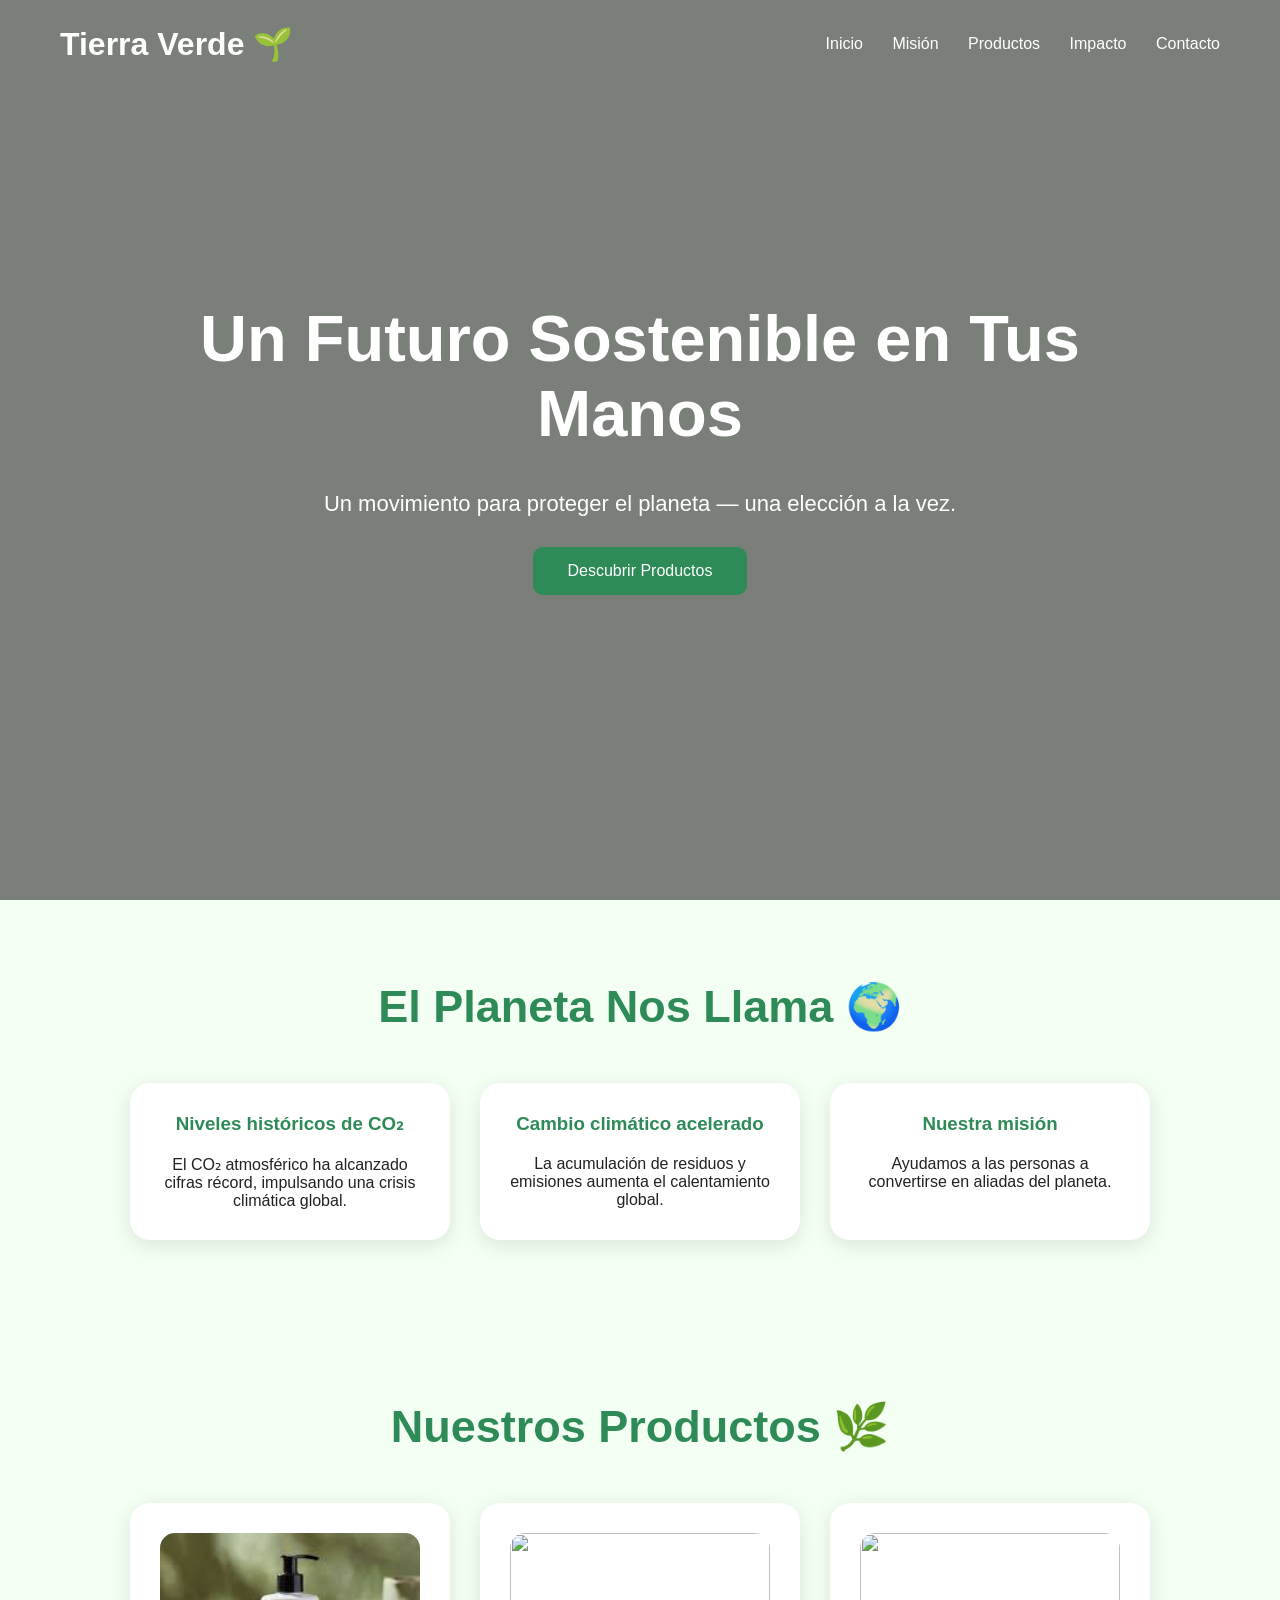
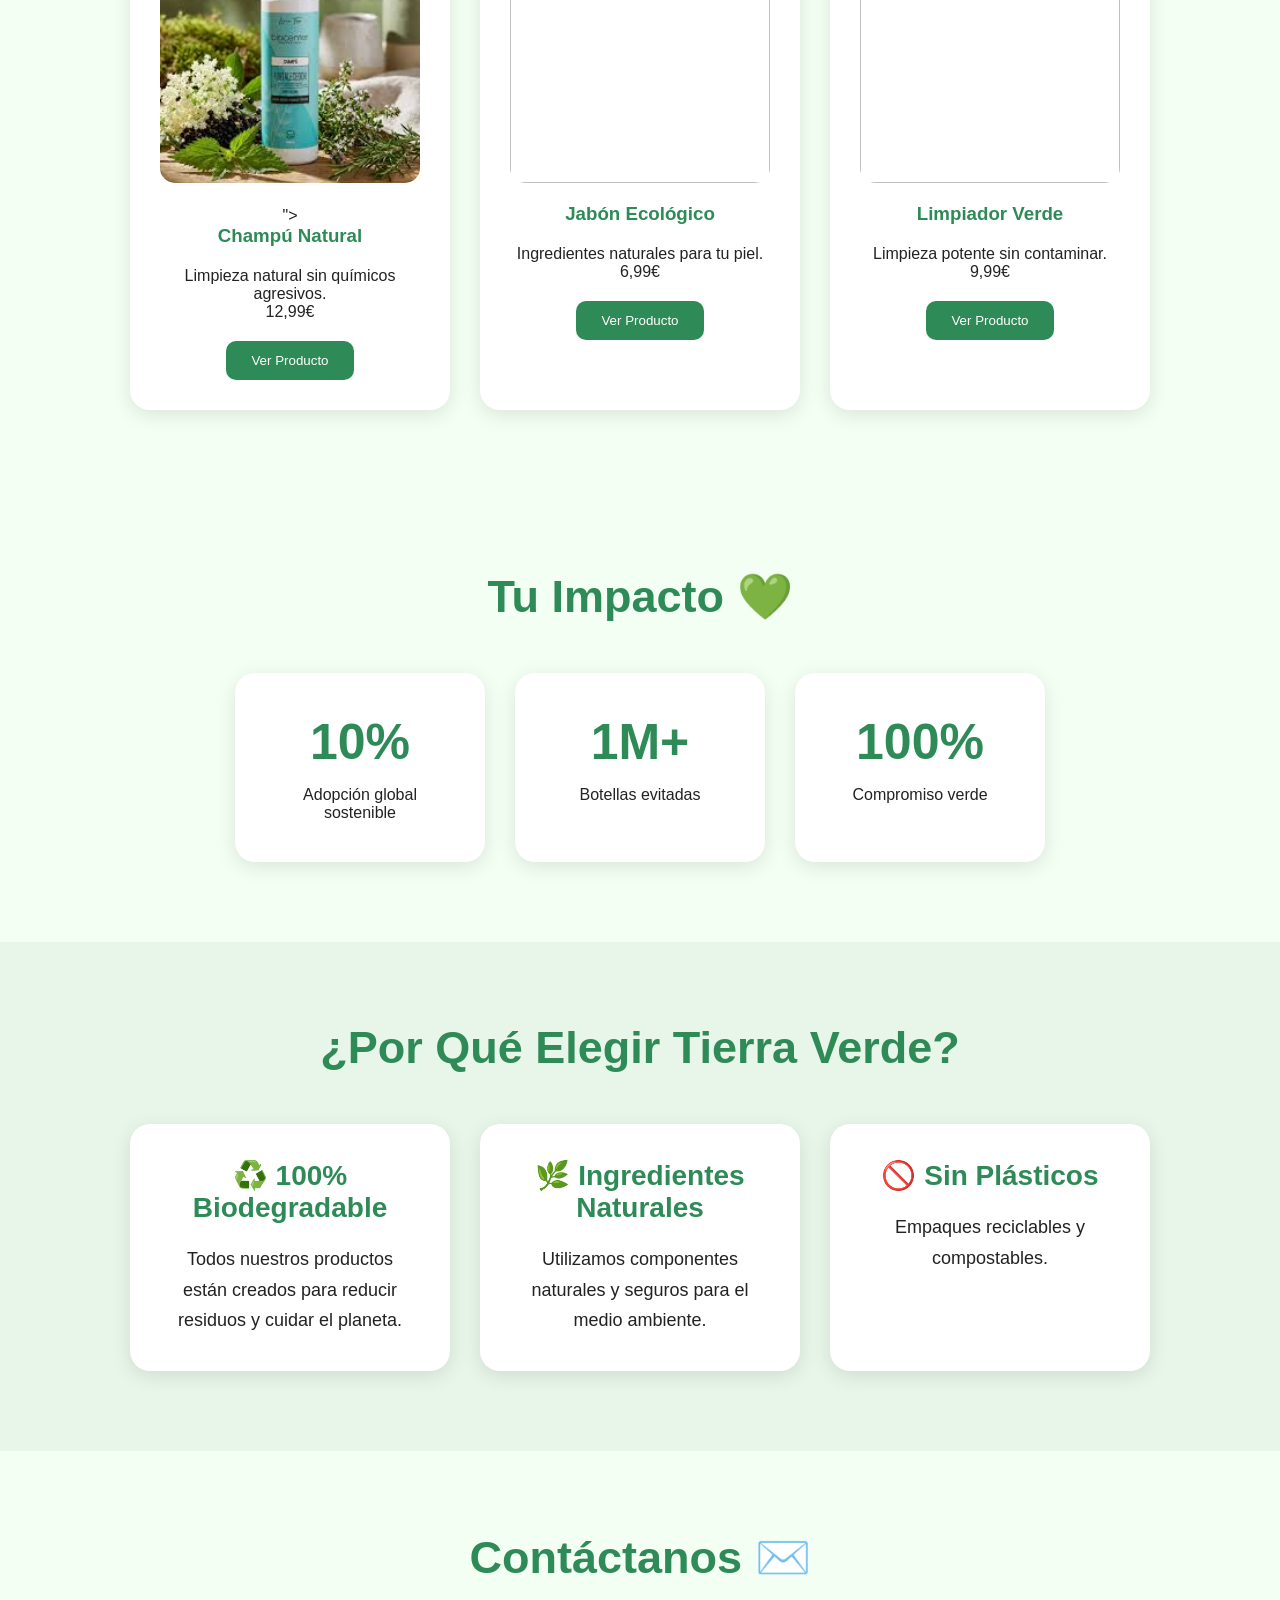
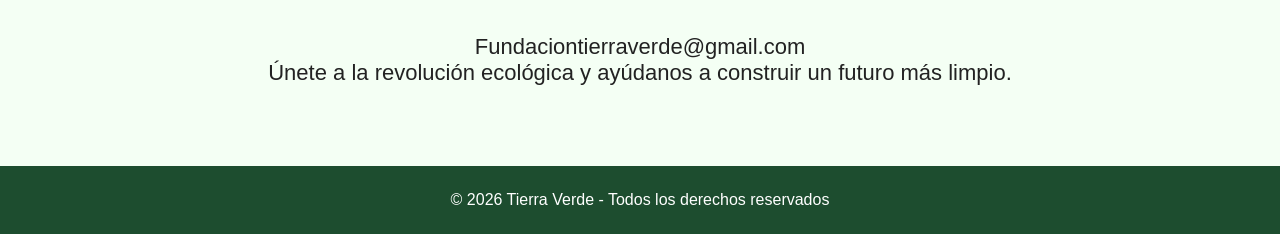
==== index.html @ 9b7dbc49 "first commit" ====
<!DOCTYPE html>
<html lang="es">

<head>

    <meta charset="UTF-8">

    <meta name="viewport" content="width=device-width, initial-scale=1.0">

    <title>Tierra Verde</title>

    <link rel="stylesheet" href="styles.css">

</head>

<body>

    <!-- HERO -->

    <header class="hero">

        <nav>

            <h1>Tierra Verde 🌱</h1>

            <div class="menu">

                <a href="#inicio">Inicio</a>

                <a href="#mision">Misión</a>

                <a href="#productos">Productos</a>

                <a href="#impacto">Impacto</a>

                <a href="#contacto">Contacto</a>

            </div>

        </nav>

        <div class="hero-texto">

            <h2>
                Un Futuro Sostenible en Tus Manos
            </h2>

            <p>
                Un movimiento para proteger el planeta —
                una elección a la vez.
            </p>

            <a href="#productos" class="boton">
                Descubrir Productos
            </a>

        </div>

    </header>

    <!-- MISION -->

    <section class="mision" id="mision">

        <h2>El Planeta Nos Llama 🌍</h2>

        <div class="cards">

            <div class="card">

                <h3>Niveles históricos de CO₂</h3>

                <p>
                    El CO₂ atmosférico ha alcanzado cifras récord,
                    impulsando una crisis climática global.
                </p>

            </div>

            <div class="card">

                <h3>Cambio climático acelerado</h3>

                <p>
                    La acumulación de residuos y emisiones aumenta
                    el calentamiento global.
                </p>

            </div>

            <div class="card">

                <h3>Nuestra misión</h3>

                <p>
                    Ayudamos a las personas a convertirse
                    en aliadas del planeta.
                </p>

            </div>

        </div>

    </section>

    <!-- PRODUCTOS -->

    <section class="productos" id="productos">

        <h2>Nuestros Productos 🌿</h2>

        <div class="productos-grid">

            <!-- PRODUCTO 1 -->

            <div class="producto">

                <img src="[data-uri]">
">

                <h3>Champú Natural</h3>

                <p>
                    Limpieza natural sin químicos agresivos.
                </p>

                <div class="precio">
                    12,99€
                </div>

                <a href="champu.html">

                    <button>
                        Ver Producto
                    </button>

                </a>

            </div>

            <!-- PRODUCTO 2 -->

            <div class="producto">

                <img src="https://www.chagrinvalleysoapandsalve.com/cdn/shop/files/NaturalSoap-CitrusWoods-1.jpg?v=1762457590">

                <h3>Jabón Ecológico</h3>

                <p>
                    Ingredientes naturales para tu piel.
                </p>

                <div class="precio">
                    6,99€
                </div>

                <a href="jabon.html">

                    <button>
                        Ver Producto
                    </button>

                </a>

            </div>

            <!-- PRODUCTO 3 -->

            <div class="producto">

                <img src="">

                <h3>Limpiador Verde</h3>

                <p>
                    Limpieza potente sin contaminar.
                </p>

                <div class="precio">
                    9,99€
                </div>

                <a href="limpiador.html">

                    <button>
                        Ver Producto
                    </button>

                </a>

            </div>

        </div>

    </section>

    <!-- IMPACTO -->

    <section class="impacto" id="impacto">

        <h2>Tu Impacto 💚</h2>

        <div class="impacto-grid">

            <div>

                <h3>10%</h3>

                <p>
                    Adopción global sostenible
                </p>

            </div>

            <div>

                <h3>1M+</h3>

                <p>
                    Botellas evitadas
                </p>

            </div>

            <div>

                <h3>100%</h3>

                <p>
                    Compromiso verde
                </p>

            </div>

        </div>

    </section>

    <!-- BENEFICIOS -->

    <section class="beneficios">

        <h2>¿Por Qué Elegir Tierra Verde?</h2>

        <div class="beneficios-grid">

            <div class="beneficio">

                <h3>♻️ 100% Biodegradable</h3>

                <p>
                    Todos nuestros productos están creados
                    para reducir residuos y cuidar el planeta.
                </p>

            </div>

            <div class="beneficio">

                <h3>🌿 Ingredientes Naturales</h3>

                <p>
                    Utilizamos componentes naturales y seguros
                    para el medio ambiente.
                </p>

            </div>

            <div class="beneficio">

                <h3>🚫 Sin Plásticos</h3>

                <p>
                    Empaques reciclables y compostables.
                </p>

            </div>

        </div>

    </section>

    <!-- CONTACTO -->

    <section class="contacto" id="contacto">

        <h2>Contáctanos ✉️</h2>

        <p>
            Fundaciontierraverde@gmail.com
        </p>

        <p>
            Únete a la revolución ecológica y ayúdanos
            a construir un futuro más limpio.
        </p>

    </section>

    <!-- FOOTER -->

    <footer>

        <p>
            © 2026 Tierra Verde - Todos los derechos reservados
        </p>

    </footer>

</body>

</html>
---- styles.css ----
*{
    margin:0;
    padding:0;
    box-sizing:border-box;
    font-family:Arial, sans-serif;
}

body{
    background:#f4fff4;
    color:#222;
}

.hero{
    height:100vh;

    background:
    linear-gradient(rgba(0,0,0,0.5),
    rgba(0,0,0,0.5)),
    url('https://images.unsplash.com/photo-1506744038136-46273834b3fb?q=80&w=1600');

    background-size:cover;
    background-position:center;

    color:white;
}

nav{
    display:flex;
    justify-content:space-between;
    align-items:center;
    padding:25px 60px;
}

nav h1{
    font-size:32px;
}

.menu a{
    color:white;
    text-decoration:none;
    margin-left:25px;
    transition:0.3s;
}

.menu a:hover{
    color:#7CFC00;
}

.hero-texto{
    height:80%;

    display:flex;
    flex-direction:column;
    justify-content:center;
    align-items:center;

    text-align:center;
    padding:20px;
}

.hero-texto h2{
    font-size:70px;
    max-width:900px;
}

.hero-texto p{
    margin-top:20px;
    font-size:22px;
}

.boton{
    margin-top:30px;

    background:#2e8b57;
    color:white;

    padding:15px 35px;

    border-radius:10px;

    text-decoration:none;

    transition:0.3s;
}

.boton:hover{
    background:#246b45;
}

.mision,
.productos,
.impacto,
.contacto{
    padding:80px 40px;
    text-align:center;
}

.mision h2,
.productos h2,
.impacto h2,
.contacto h2{
    font-size:45px;
    margin-bottom:50px;
    color:#2e8b57;
}

.cards,
.productos-grid,
.impacto-grid{
    display:flex;
    justify-content:center;
    gap:30px;
    flex-wrap:wrap;
}

.card,
.producto{
    background:white;

    width:320px;

    padding:30px;

    border-radius:20px;

    box-shadow:0 5px 20px rgba(0,0,0,0.1);

    transition:0.3s;
}

.card:hover,
.producto:hover{
    transform:translateY(-10px);
}

.card h3,
.producto h3{
    margin-bottom:20px;
    color:#2e8b57;
}

.producto img{
    width:100%;
    height:250px;

    object-fit:cover;

    border-radius:15px;

    margin-bottom:20px;
}

.producto button{
    margin-top:20px;

    padding:12px 25px;

    border:none;

    background:#2e8b57;
    color:white;

    border-radius:10px;

    cursor:pointer;

    transition:0.3s;
}

.producto button:hover{
    background:#246b45;
}

.impacto-grid div{
    background:white;

    width:250px;

    padding:40px;

    border-radius:20px;

    box-shadow:0 5px 20px rgba(0,0,0,0.1);
}

.impacto-grid h3{
    font-size:50px;

    color:#2e8b57;

    margin-bottom:15px;
}

.contacto p{
    font-size:22px;
}

footer{
    background:#1d4d2f;

    color:white;

    text-align:center;

    padding:25px;
} 
 /* RESET */

*{
    margin:0;
    padding:0;
    box-sizing:border-box;
    font-family:Arial, sans-serif;
}

/* BODY */

body{
    background:#f4fff4;
    color:#222;
}

/* HERO PRODUCTOS */

.hero-producto{
    height:70vh;

    background:
    linear-gradient(rgba(0,0,0,0.5),
    rgba(0,0,0,0.5)),
    url('https://images.unsplash.com/photo-1506744038136-46273834b3fb?q=80&w=1600');

    background-size:cover;
    background-position:center;

    color:white;
}

/* NAV */

nav{
    display:flex;
    justify-content:space-between;
    align-items:center;

    padding:25px 60px;
}

nav h1{
    font-size:32px;
}

.menu a{
    color:white;

    text-decoration:none;

    margin-left:25px;

    transition:0.3s;
}

.menu a:hover{
    color:#7CFC00;
}

/* HERO TEXTO */

.hero-texto{
    height:80%;

    display:flex;
    flex-direction:column;
    justify-content:center;
    align-items:center;

    text-align:center;

    padding:20px;
}

.hero-texto h2{
    font-size:65px;

    margin-bottom:20px;
}

.hero-texto p{
    font-size:22px;

    max-width:700px;
}

/* PRODUCTO INFO */

.producto-info{
    display:flex;
    justify-content:center;
    align-items:center;

    gap:60px;

    padding:100px 50px;

    flex-wrap:wrap;
}

.producto-info img{
    width:450px;

    border-radius:20px;

    box-shadow:0 5px 20px rgba(0,0,0,0.2);
}

.texto{
    max-width:600px;
}

.texto h2{
    color:#2e8b57;

    margin-top:20px;
    margin-bottom:15px;

    font-size:35px;
}

.texto p{
    font-size:20px;

    line-height:1.8;
}

/* BENEFICIOS */

.beneficios{
    background:#e8f5e9;

    padding:80px 40px;

    text-align:center;
}

.beneficios h2{
    font-size:45px;

    color:#2e8b57;

    margin-bottom:50px;
}

.beneficios-grid{
    display:flex;
    justify-content:center;

    gap:30px;

    flex-wrap:wrap;
}

.beneficio{
    background:white;

    width:320px;

    padding:35px;

    border-radius:20px;

    box-shadow:0 5px 20px rgba(0,0,0,0.1);

    transition:0.3s;
}

.beneficio:hover{
    transform:translateY(-10px);
}

.beneficio h3{
    color:#2e8b57;

    margin-bottom:20px;

    font-size:28px;
}

.beneficio p{
    font-size:18px;

    line-height:1.7;
}

/* PRECIO */

.precio-section{
    padding:90px 40px;

    text-align:center;
}

.precio-section h2{
    font-size:45px;

    color:#2e8b57;

    margin-bottom:40px;
}

.precio-card{
    background:white;

    max-width:500px;

    margin:auto;

    padding:50px;

    border-radius:25px;

    box-shadow:0 5px 25px rgba(0,0,0,0.15);
}

.precio-card h3{
    font-size:60px;

    color:#2e8b57;

    margin-bottom:20px;
}

.precio-card p{
    font-size:20px;

    line-height:1.8;
}

/* FOOTER */

footer{
    background:#1d4d2f;

    color:white;

    text-align:center;

    padding:25px;
}

/* RESPONSIVE */

@media(max-width:900px){

    nav{
        flex-direction:column;
        gap:20px;
    }

    .menu{
        display:flex;
        flex-wrap:wrap;
        justify-content:center;
    }

    .hero-texto h2{
        font-size:45px;
    }

    .producto-info img{
        width:100%;
        max-width:400px;
    }

    .texto h2{
        font-size:28px;
    }

    .beneficios h2,
    .precio-section h2{
        font-size:35px;
    }

}
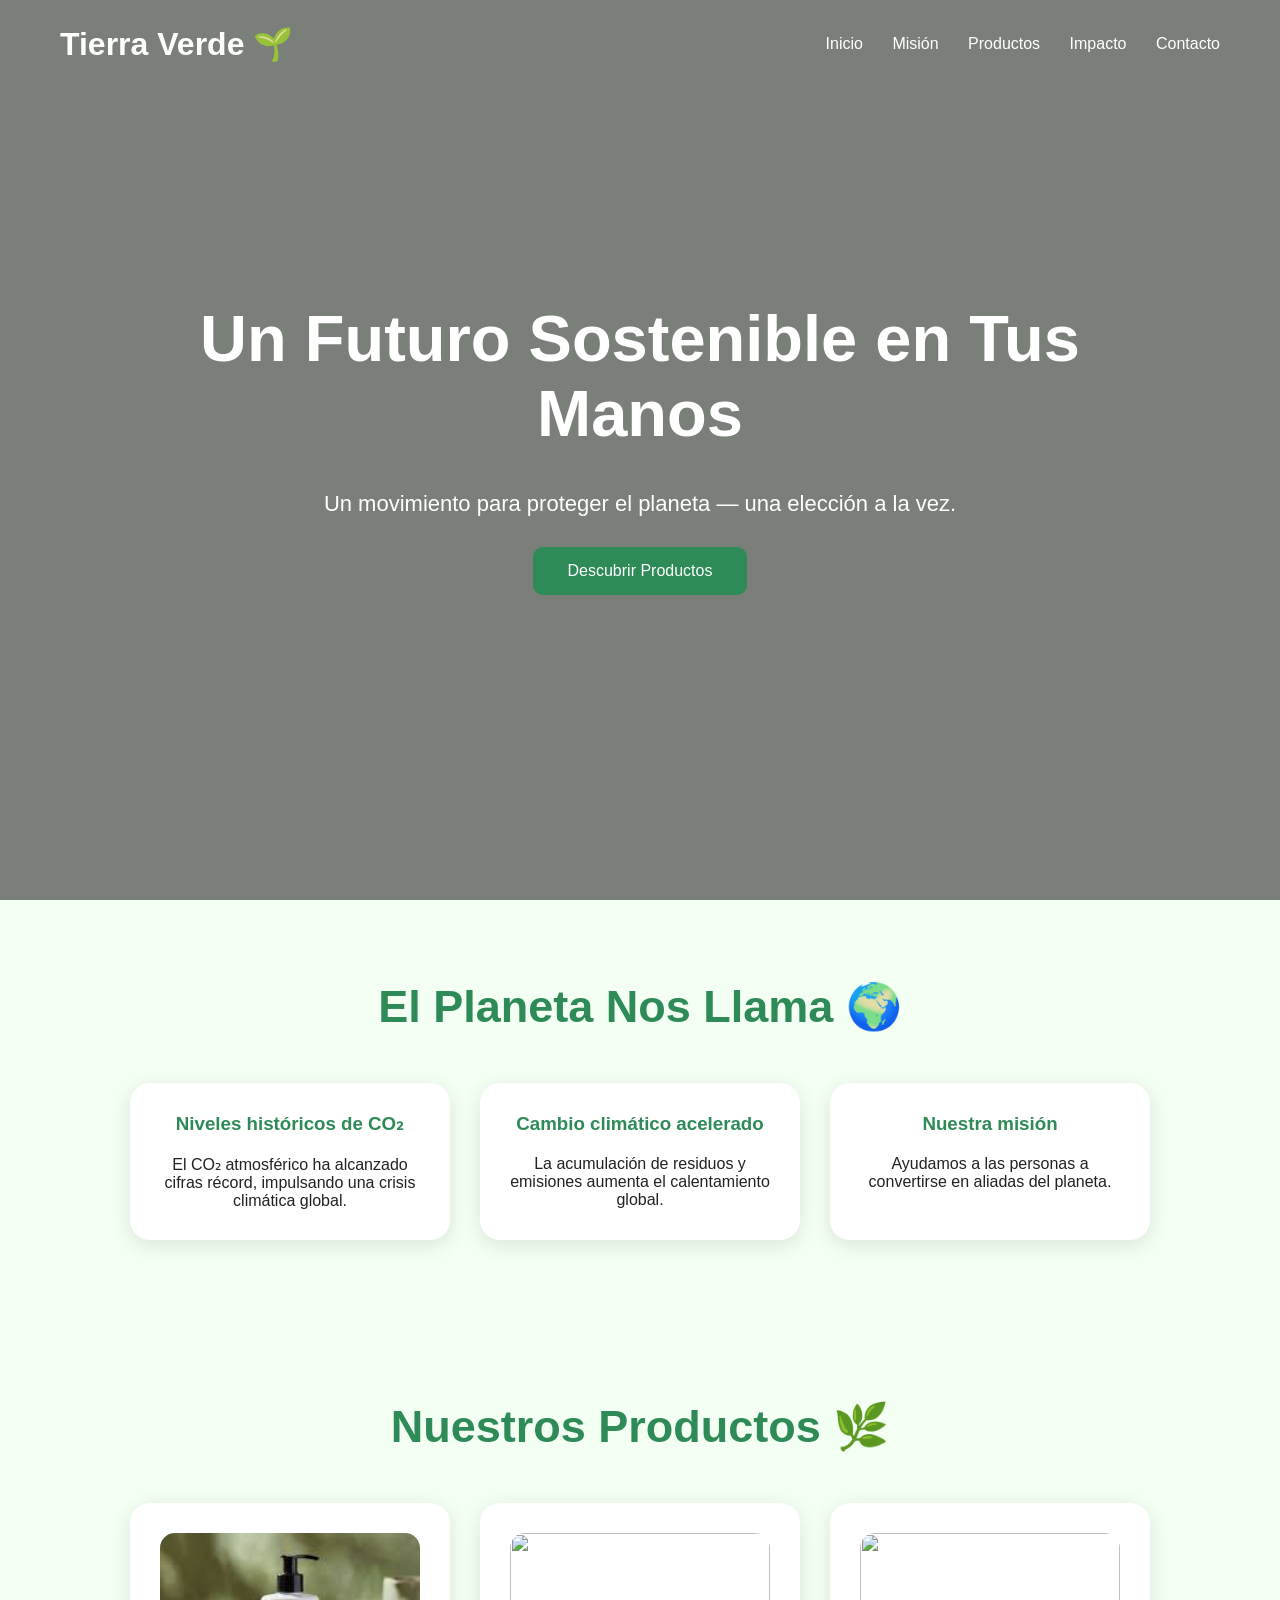
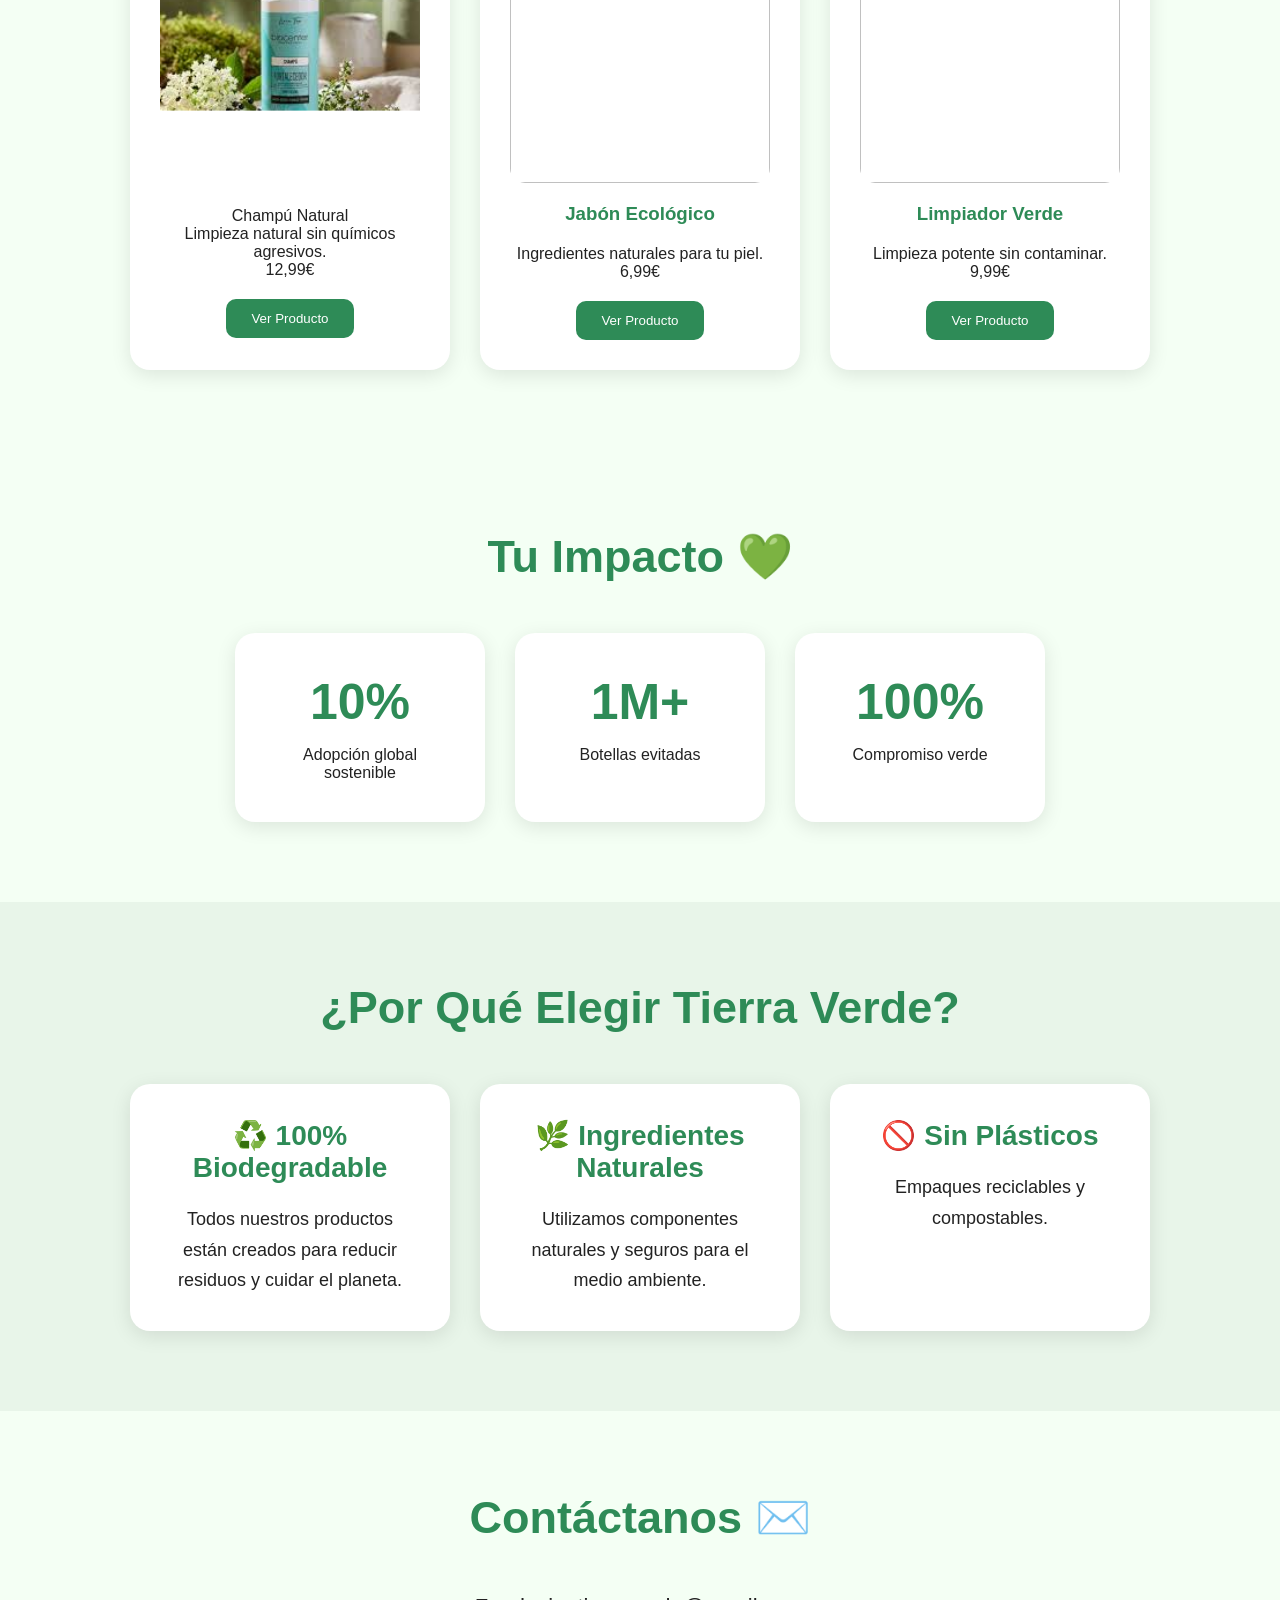
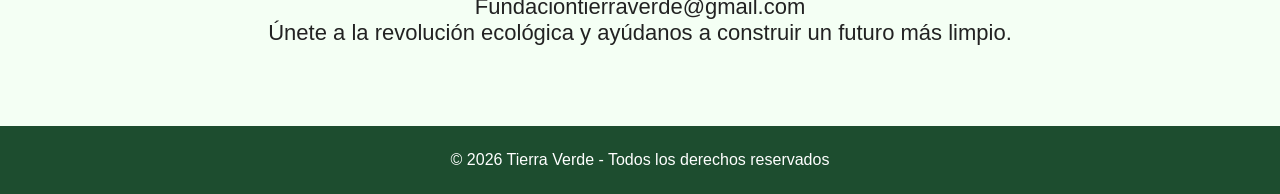
==== commit 46e2333f: "areglar la pagina web" ====
--- a/index.html
+++ b/index.html
@@ -115,8 +115,7 @@
 
             <div class="producto">
 
-                <img src="[data-uri]">
-">
+                <img src="[data-uri]"Ktqeb5CQw0PWvPajKWUVUkrQv8S2cQHuYq8pu2Q3lpn1tpc0hSnoJmNCSNdazoxxe6GaElgRqQig7QpmBrttt0p+32jFsLFw3VtAgqAhNosBJZ+kmN53960PC+ALZEic2zQWhiANcjnT6/WtNTc6ehFJ5ZEp0Zn/Vi9ciUS1lAlpBF0N8TAqYkQYGm41O9U4jwvirUlIYBjENJ5RIZZjUDTvM6RrW8a+F6EDb4fp8OlRs4pTrmBPYH9tD1riX1DW7pUZObPKr8xqDmI1LMSwy66gnTSAJ7aV9sWTcbKFY3SwEaBT01HTTrWs8SeHLl9mu2YZiOdJCuTOhA2b5nYbVd/o5wjLiLgvWyji3CZ1IJ1EwdjGn1r0HvIrReostLoq8WNvDPg23aXPeCszLqv8AAFkEkA+gE+9MOO8SgZV0c66alB6+p039+1F8RxZtZgBmZhktqNdADnduwnT/AC+hrKXUa5cFsMOY8xWSJO5LbudK8SLnrz+TUf6eiOzOcZxyFspSSIKsGMAjcQNJ9TrpXqHiK4GRW6kA+4NY7F+H7Vslke6CpJAUqSABsBELruTp2FaJ1+0W8toyU0AYqGKjWYmPTfoa+i2u40uHFM495pynKDirq7/gXWrsHUSCSfzj+dW32kAqNQQenQ7wdD7V8u8Pug/3bdNtf0ovCWbqmRbft8BP6j0rqi4tdnNKM7pp/sQwBctmYRpA211nYAev1pmGqItXW3tt30Qjf2FWpgLx2tt8xH610waOXV05t4Tf/hVfeBPasxfwD37lwW1PnS6ARkcJmBFxc0FgRAGXMfiiJFbZOCXD8RCj3k/QafnXnuJ+8v3rThrhW4y201y+WjOWLE/CO8RuTXDv5RajXg7/AKdt5w5SmqFdjh1xrpTzObOEAabaqdS7PnClAADoRJ19jo8ZaIdbWEdimdrL4gM5W4twAtISBpluHeOUmetQZiLFu5dQ3UdimQMVYAfEpOs2oU7bGBpWkF/DWbC/Z762BcFvkY/[base64]/hyz2g0n4NjPKuZrOIa2VLA2zF8FSZRSFPNvlynXqCTpWXw1ySUZHMEhgkExO4BGVl2iQdxM1oMX4kvKtm1curYRcl224Vc3wnJmW2FAOoOgjbeqtt22HHybb/WvE/7rD//ALP/ALddWQ/t9f8A5riPpcrqv5H7ZVR9mwfwphLSFktXiyiQUId/dVblJ+VY3iluyDJS6d5XE2kG/XQTO9anD4JN/teMB31vk/kV/[base64]/ElMySChkZdII21ie1AtjLhti2H+7BkLHv8+p+tKeitRpvFFRY4vpcxF18rAy0xnEZZ5SZg9tNYr7adLBZWdmufCSv8K9Quwk95Me9Bf2eygXUZdIMZtQG7jcdQaGVC05ATG41P0rV6fgJRphN7FToFbJuF0An8TRv00/eqbGIuDNkJGkEzlgfIx3+lVtjpXKYO24j6xE1JcU0xLa6woifpA71UU14Io03COKAIPNIQCAubMWMDmLHbpWkwt6QCNjrXnHn66trGucSR6AkU2wHHriA5mNwnXXKAPQHqTXTo6tYkaQl4Zv1uVatysKPFN3fyT/zJ+xqFzxPiD8KIvqWn8gP3ruWpFG3xyZuMVfABJMevas/e4vgb9k2C4t5gRnZIMx8UqsHXXU7xWSx2JxF7+9vcv4EEKffXWhvso/F/wDiP5VjrTUjTT067Csdg0wLtfS5bu22gDywAoZoUAg3GkkBpJ7kjaKHs3heBtXQhIJa2ZjKNWyzb3GZiSOsk7jQUWgCczggiIZWH0IFD8OdbO7hmUHIQrEqTuQIiTSjJENK/sHm1iAGzhucnR87Z/8Agcrr16negCpU/[base64]/[base64]/wDhLP0uf/1XUX5Nz8Q+r/zrqMFfH9zZ4PGkwHn3BIFM0xOnLI9yWFZQq3Y/Qfzq61iWGsk/l+c1FmppHxF8QVNn/Ol6R9GiqZx/xKMLHQlrwJA2/iFB4XigG+nzo23xRRJJEe80WKjP4rhWLeD9msCGNwhSGNw/4j5hLDWYmh8JbxVhW/8ATraCqx8wW+eWI6kk9tugjTca7D8QRjIBH6aVLFEXYQsQJzHLAmNpkGk4KsEShjCMLg8OWc3sQMtu3zFSIa6RqFg7gkAH3gdYHv8AEBduZ/[base64]/AGqeJXCPoCs+DcOF+Jw3VgdPoxP60txnhN5+7uq3YNlU/qa1dpr+zWk/yv8A+KmuadQw9iT+lNKilg84xvBcRb+O2w9oI/KlTKZPT+vavaltgiCfkaVcR4Haub2x79fpVSwCZ5QcYLZALCW0+EOYJ3y5TX3EX3OqJlBkC5cUZjH4UHKu43k61uL/AIGsFiyNlY76x+1KuL+GrwjKoKqAiqpJMDroNyZJJ6mo/L2RKDk8mYa42TIWJXMXM6lmiJY9fahlBOvTp6D/AL06v8EuoJe3A9SD+UVUuDI/[base64]/LUuzVUh7/AKuD8LfUfyrqVf2/c7/kP511KmFnXOtDGurqBEbvSrcJua6uoY0Oh8Lf8J/SvuC2X2/nXV1NCHdqrn2+VdXVaIZXhtx86ZLsK6upiJXdqFv9K6uoY0SSrLe1dXUgIYnp/XWqrVdXUeR+A63VnWurqskHfeqzX2urJ9lCXjW3zH60k4ttXV1T5LRmX3+dR6fOurqoCS1YtdXUwPi71PvXV1AiNdXV1Aj/2Q=="
 
                 <h3>Champú Natural</h3>
 
@@ -168,7 +167,8 @@
 
             <div class="producto">
 
-                <img src="">
+                <img src="https://encrypted-tbn0.gstatic.com/images?q=tbn:ANd9GcTqqhvyGfQBrnL8jfyY8EwysWkMX4d8jJVMNQ&s"
+">
 
                 <h3>Limpiador Verde</h3>
 
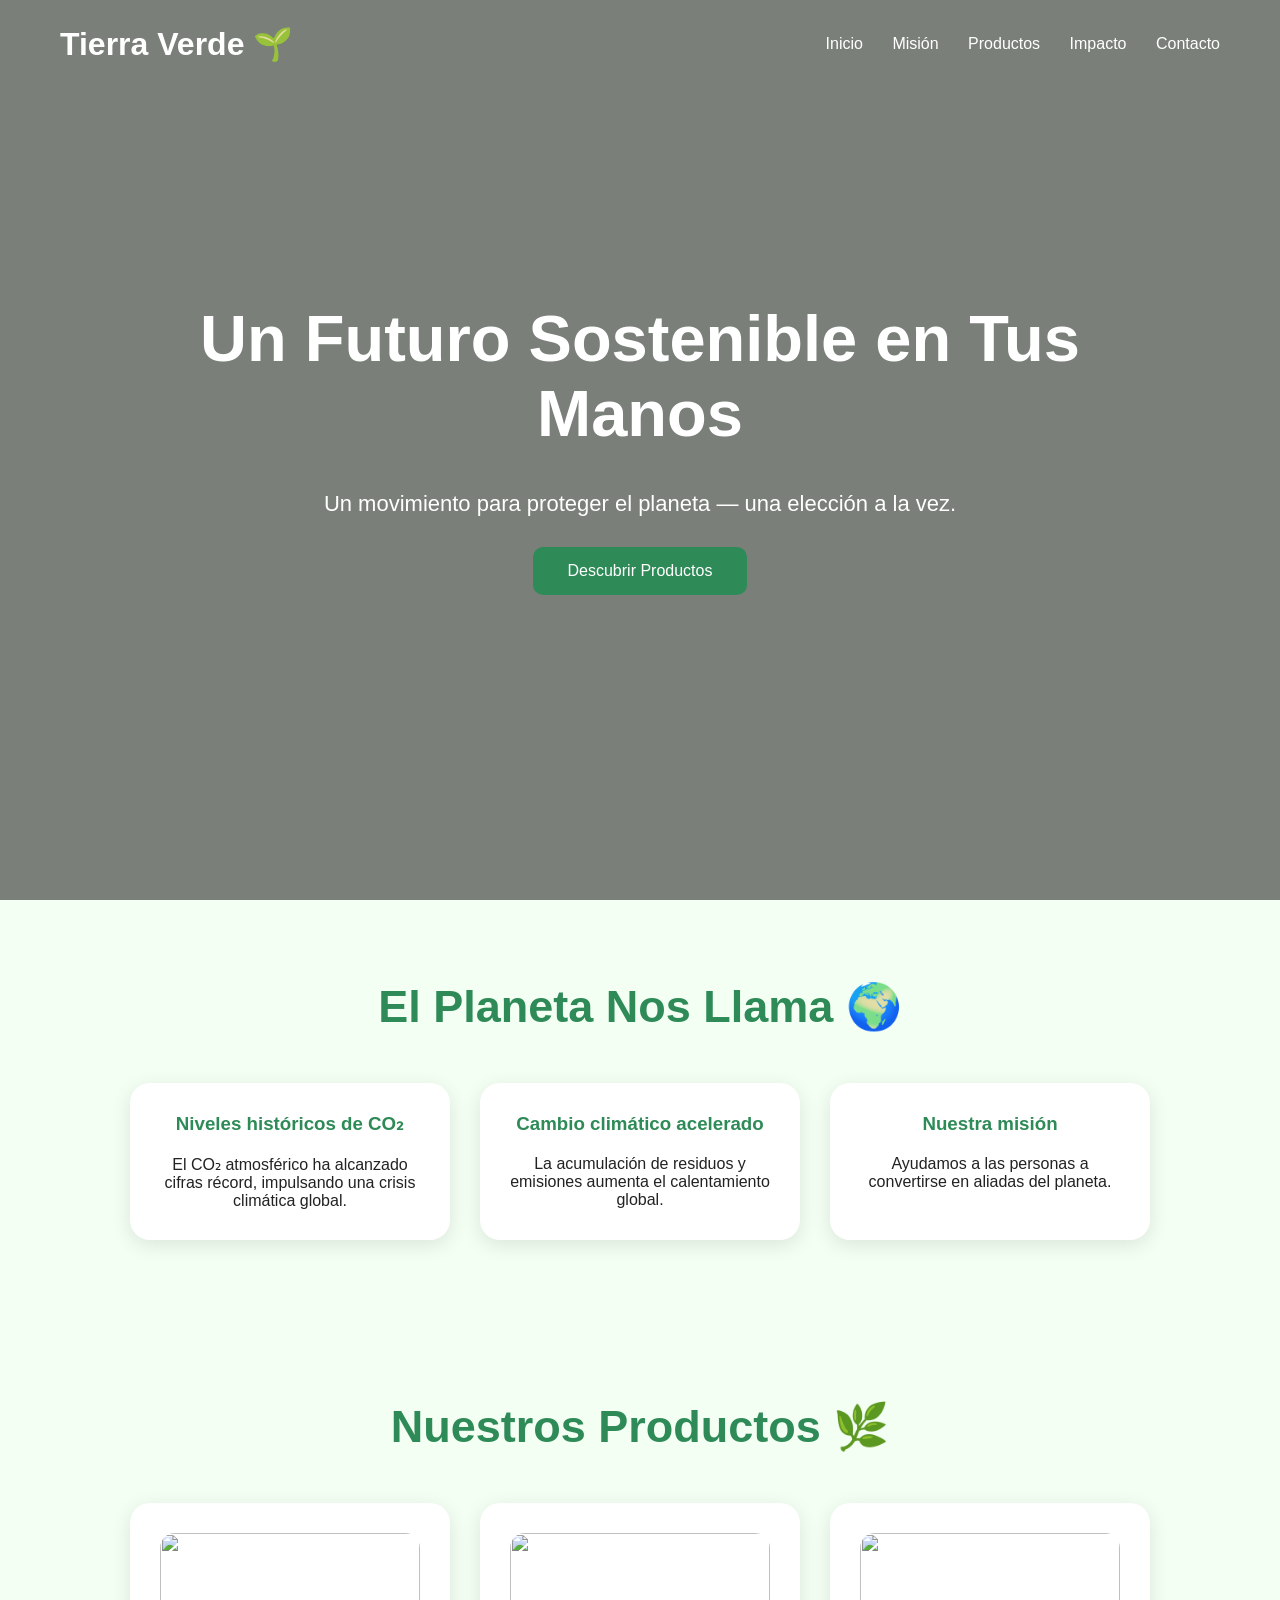
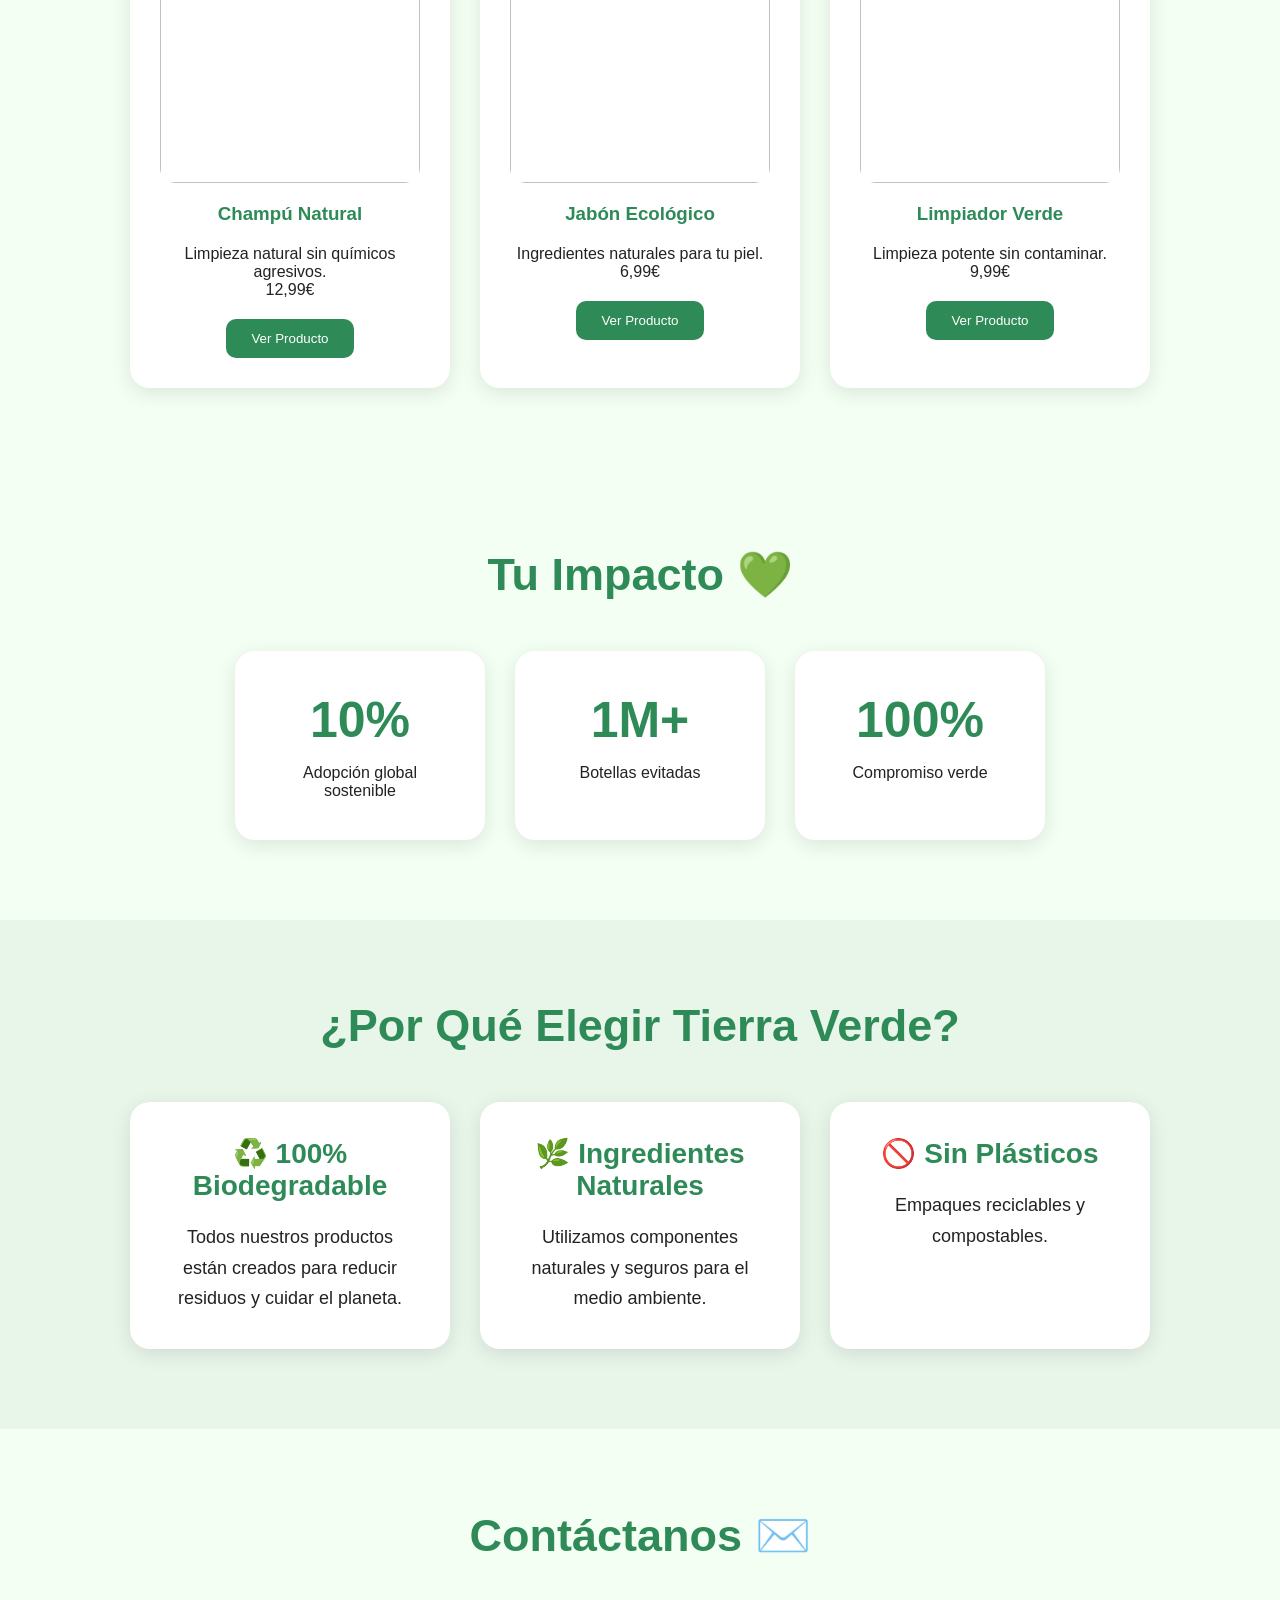
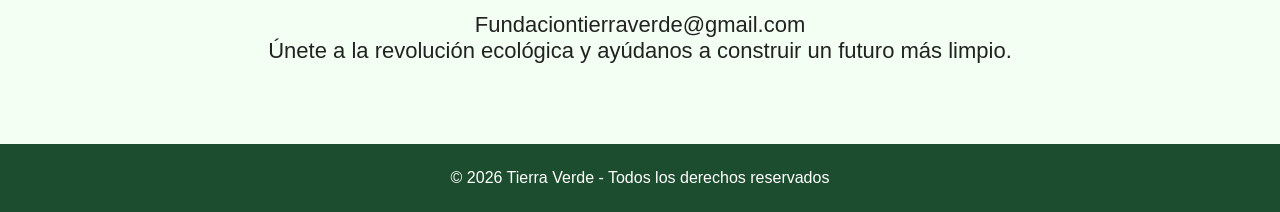
==== commit 8643bf97: "cambio en la pagina web" ====
--- a/index.html
+++ b/index.html
@@ -115,8 +115,7 @@
 
             <div class="producto">
 
-                <img src="[data-uri]"Ktqeb5CQw0PWvPajKWUVUkrQv8S2cQHuYq8pu2Q3lpn1tpc0hSnoJmNCSNdazoxxe6GaElgRqQig7QpmBrttt0p+32jFsLFw3VtAgqAhNosBJZ+kmN53960PC+ALZEic2zQWhiANcjnT6/WtNTc6ehFJ5ZEp0Zn/Vi9ciUS1lAlpBF0N8TAqYkQYGm41O9U4jwvirUlIYBjENJ5RIZZjUDTvM6RrW8a+F6EDb4fp8OlRs4pTrmBPYH9tD1riX1DW7pUZObPKr8xqDmI1LMSwy66gnTSAJ7aV9sWTcbKFY3SwEaBT01HTTrWs8SeHLl9mu2YZiOdJCuTOhA2b5nYbVd/o5wjLiLgvWyji3CZ1IJ1EwdjGn1r0HvIrReostLoq8WNvDPg23aXPeCszLqv8AAFkEkA+gE+9MOO8SgZV0c66alB6+p039+1F8RxZtZgBmZhktqNdADnduwnT/AC+hrKXUa5cFsMOY8xWSJO5LbudK8SLnrz+TUf6eiOzOcZxyFspSSIKsGMAjcQNJ9TrpXqHiK4GRW6kA+4NY7F+H7Vslke6CpJAUqSABsBELruTp2FaJ1+0W8toyU0AYqGKjWYmPTfoa+i2u40uHFM495pynKDirq7/gXWrsHUSCSfzj+dW32kAqNQQenQ7wdD7V8u8Pug/3bdNtf0ovCWbqmRbft8BP6j0rqi4tdnNKM7pp/sQwBctmYRpA211nYAev1pmGqItXW3tt30Qjf2FWpgLx2tt8xH610waOXV05t4Tf/hVfeBPasxfwD37lwW1PnS6ARkcJmBFxc0FgRAGXMfiiJFbZOCXD8RCj3k/QafnXnuJ+8v3rThrhW4y201y+WjOWLE/CO8RuTXDv5RajXg7/AKdt5w5SmqFdjh1xrpTzObOEAabaqdS7PnClAADoRJ19jo8ZaIdbWEdimdrL4gM5W4twAtISBpluHeOUmetQZiLFu5dQ3UdimQMVYAfEpOs2oU7bGBpWkF/DWbC/Z762BcFvkY/[base64]/hyz2g0n4NjPKuZrOIa2VLA2zF8FSZRSFPNvlynXqCTpWXw1ySUZHMEhgkExO4BGVl2iQdxM1oMX4kvKtm1curYRcl224Vc3wnJmW2FAOoOgjbeqtt22HHybb/WvE/7rD//ALP/ALddWQ/t9f8A5riPpcrqv5H7ZVR9mwfwphLSFktXiyiQUId/dVblJ+VY3iluyDJS6d5XE2kG/XQTO9anD4JN/teMB31vk/kV/[base64]/ElMySChkZdII21ie1AtjLhti2H+7BkLHv8+p+tKeitRpvFFRY4vpcxF18rAy0xnEZZ5SZg9tNYr7adLBZWdmufCSv8K9Quwk95Me9Bf2eygXUZdIMZtQG7jcdQaGVC05ATG41P0rV6fgJRphN7FToFbJuF0An8TRv00/eqbGIuDNkJGkEzlgfIx3+lVtjpXKYO24j6xE1JcU0xLa6woifpA71UU14Io03COKAIPNIQCAubMWMDmLHbpWkwt6QCNjrXnHn66trGucSR6AkU2wHHriA5mNwnXXKAPQHqTXTo6tYkaQl4Zv1uVatysKPFN3fyT/zJ+xqFzxPiD8KIvqWn8gP3ruWpFG3xyZuMVfABJMevas/e4vgb9k2C4t5gRnZIMx8UqsHXXU7xWSx2JxF7+9vcv4EEKffXWhvso/F/wDiP5VjrTUjTT067Csdg0wLtfS5bu22gDywAoZoUAg3GkkBpJ7kjaKHs3heBtXQhIJa2ZjKNWyzb3GZiSOsk7jQUWgCczggiIZWH0IFD8OdbO7hmUHIQrEqTuQIiTSjJENK/sHm1iAGzhucnR87Z/8Agcrr16negCpU/[base64]/[base64]/wDhLP0uf/1XUX5Nz8Q+r/zrqMFfH9zZ4PGkwHn3BIFM0xOnLI9yWFZQq3Y/Qfzq61iWGsk/l+c1FmppHxF8QVNn/Ol6R9GiqZx/xKMLHQlrwJA2/iFB4XigG+nzo23xRRJJEe80WKjP4rhWLeD9msCGNwhSGNw/4j5hLDWYmh8JbxVhW/8ATraCqx8wW+eWI6kk9tugjTca7D8QRjIBH6aVLFEXYQsQJzHLAmNpkGk4KsEShjCMLg8OWc3sQMtu3zFSIa6RqFg7gkAH3gdYHv8AEBduZ/[base64]/AGqeJXCPoCs+DcOF+Jw3VgdPoxP60txnhN5+7uq3YNlU/qa1dpr+zWk/yv8A+KmuadQw9iT+lNKilg84xvBcRb+O2w9oI/KlTKZPT+vavaltgiCfkaVcR4Haub2x79fpVSwCZ5QcYLZALCW0+EOYJ3y5TX3EX3OqJlBkC5cUZjH4UHKu43k61uL/AIGsFiyNlY76x+1KuL+GrwjKoKqAiqpJMDroNyZJJ6mo/L2RKDk8mYa42TIWJXMXM6lmiJY9fahlBOvTp6D/AL06v8EuoJe3A9SD+UVUuDI/[base64]/LUuzVUh7/AKuD8LfUfyrqVf2/c7/kP511KmFnXOtDGurqBEbvSrcJua6uoY0Oh8Lf8J/SvuC2X2/nXV1NCHdqrn2+VdXVaIZXhtx86ZLsK6upiJXdqFv9K6uoY0SSrLe1dXUgIYnp/XWqrVdXUeR+A63VnWurqskHfeqzX2urJ9lCXjW3zH60k4ttXV1T5LRmX3+dR6fOurqoCS1YtdXUwPi71PvXV1AiNdXV1Aj/2Q=="
-
+<img src="https://biocenter.es/2196-large_default/biocenter-champu-natural-fortalecedor-para-cabello-debil-y-fragil-500-ml.jpg">
                 <h3>Champú Natural</h3>
 
                 <p>
